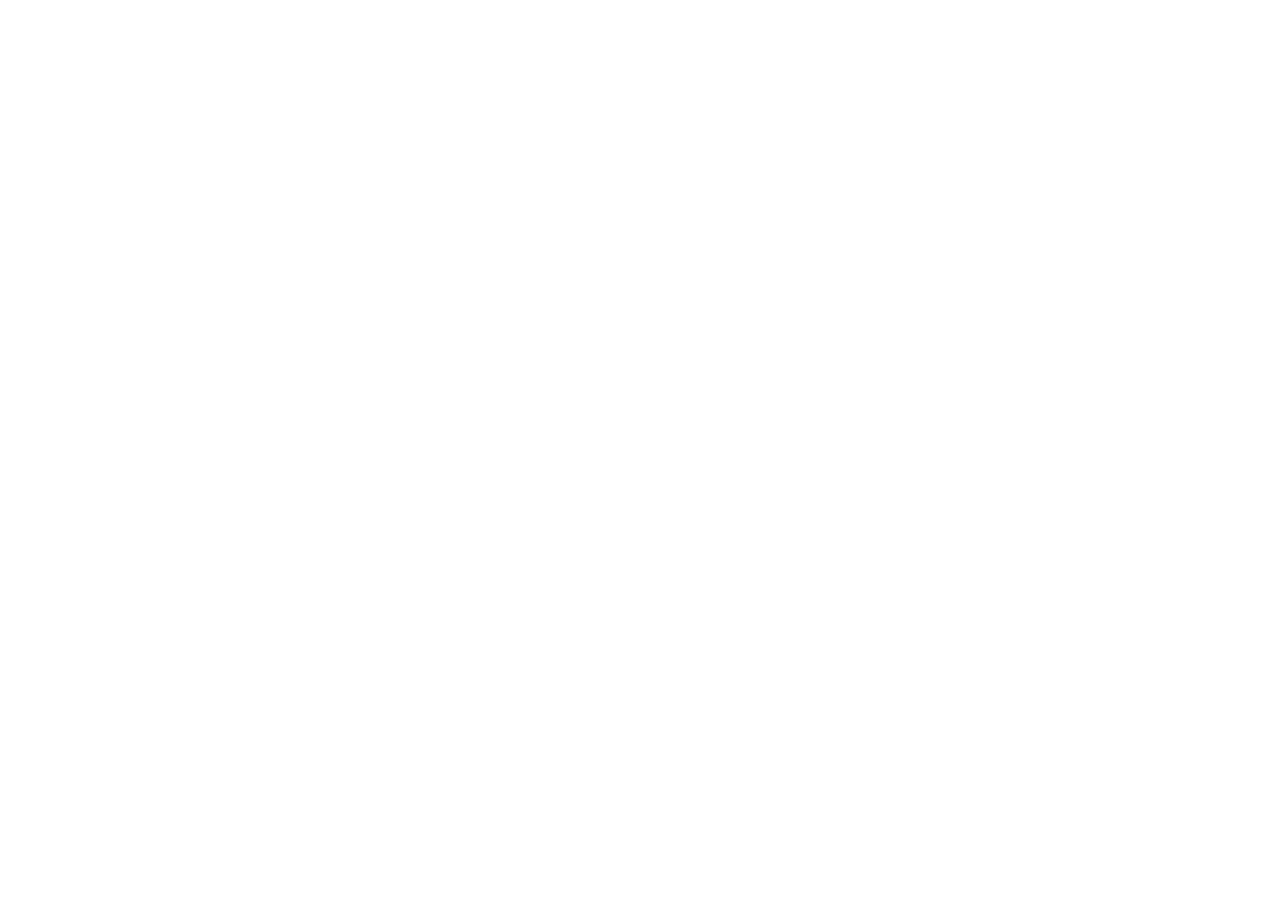
==== index.html @ ed50ec34 "Start Program" ====
<!DOCTYPE html>
<html lang="en">
<head>
    <meta charset="UTF-8">
    <meta http-equiv="X-UA-Compatible" content="IE=edge">
    <meta name="viewport" content="width=device-width, initial-scale=1.0">
    <title>Quiz App | jQuery</title>
    <link rel="stylesheet" href="./css/main.css">
</head>
<body>
    
    
</body>
</html>
---- css/main.css ----
@import url('https://fonts.googleapis.com/css2?family=Nova+Square&family=Open+Sans:ital,wght@0,300;0,500;1,600&display=swap');
*, *::after, *::before{
    box-sizing: border-box;
    padding: 0;
    margin: 0;
    font-family: 'Nova Square', cursive;
}
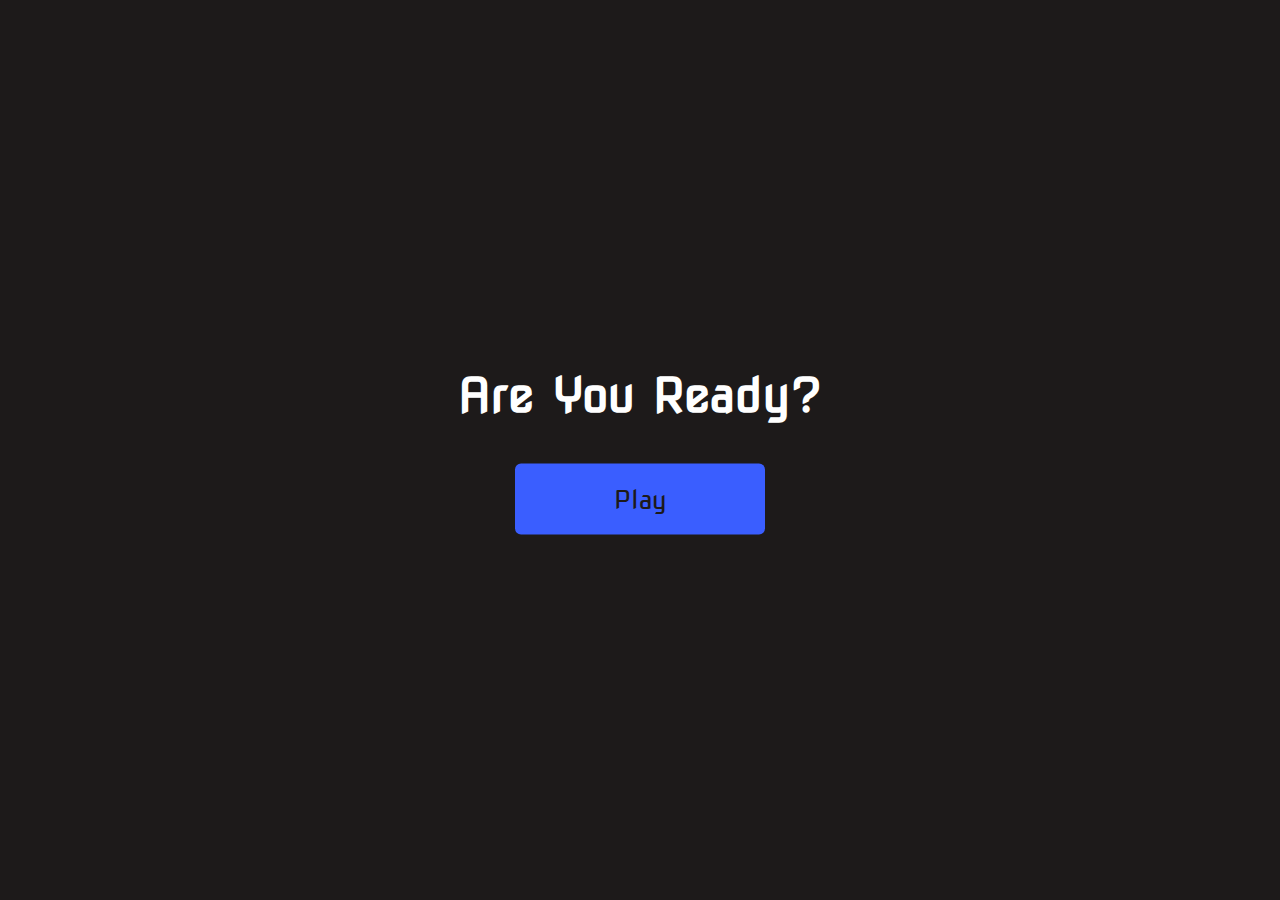
==== commit 625a8a35: "Finish main.css and index.html" ====
--- a/index.html
+++ b/index.html
@@ -9,6 +9,10 @@
 </head>
 <body>
     
-    
+    <div class="wrapper">
+        <h1 class="text">Are You Ready?</h1>
+        <a class="btn" href="/game.html">Play</a>
+    </div>
+
 </body>
 </html>--- a/css/main.css
+++ b/css/main.css
@@ -4,4 +4,45 @@
     padding: 0;
     margin: 0;
     font-family: 'Nova Square', cursive;
+}
+
+:root{
+    --blue-color: #3A5EFF;
+    --main-color: #1D1A1A;
+    --yellow-color: #FBF508;
+}
+
+body{background-color: var(--main-color);}
+
+
+.wrapper{
+    width: 500px;
+    color: white;
+    position: absolute;
+    left: 50%;
+    top: 50%;
+    transform: translate(-50%,-50%);
+    text-align: center;
+}
+
+.text{
+    font-size: 3rem;
+    margin-bottom: 40px;
+}
+
+.btn{
+    text-decoration: none;
+    display: inline-block;
+    background-color: var(--blue-color);
+    width: 250px;
+    padding: 20px;
+    border-radius: 6px;
+    font-size: 1.6rem;
+    color: var(--main-color);
+    transition: all .2s ease-in-out;
+}
+
+.btn:hover{
+    box-shadow: 2px 2px 15px 1px rgb(81, 81, 238);
+    transform: scale(1.05);
 }